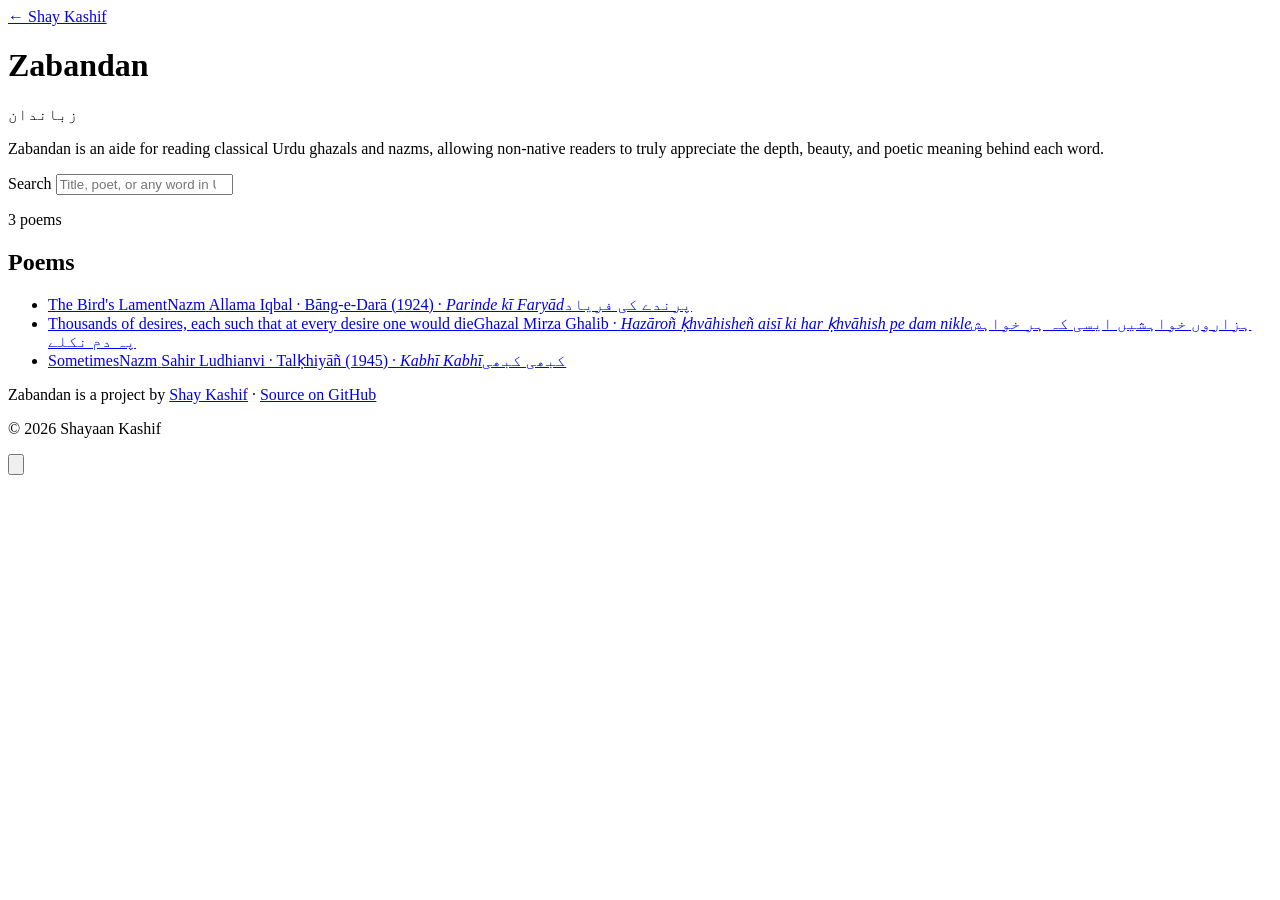
==== site/index.html @ e580685a "Serve the site from the Oracle server Commit the built site/ (with its fonts) so the server can serv" ====
<!DOCTYPE html>
<html lang="en">
<head>
  <meta charset="UTF-8" />
  <meta name="viewport" content="width=device-width, initial-scale=1.0" />
  <title>Zabandan</title>
  <meta name="description" content="Zabandan is an aide for reading classical Urdu ghazals and nazms, allowing non-native readers to truly appreciate the depth, beauty, and poetic meaning behind each word." />
  <link rel="canonical" href="https://zabandan.shaykas.com/" />
  <meta property="og:title" content="Zabandan" />
  <meta property="og:description" content="Zabandan is an aide for reading classical Urdu ghazals and nazms, allowing non-native readers to truly appreciate the depth, beauty, and poetic meaning behind each word." />
  <meta property="og:type" content="website" />
  <meta property="og:url" content="https://zabandan.shaykas.com/" />
  <meta property="og:site_name" content="Zabandan" />
  <meta name="twitter:card" content="summary" />
  <link rel="icon" type="image/svg+xml" href="/assets/favicon.svg?v=3c07f993" />
  <meta name="color-scheme" content="light dark" />
  <meta name="theme-color" content="#f6f2e6" />
  <script>try{var t=localStorage.getItem("theme")||(matchMedia("(prefers-color-scheme: dark)").matches?"dark":"light");document.documentElement.dataset.theme=t;if(t==="dark")document.querySelector('meta[name="theme-color"]').content="#151412"}catch(e){}</script>
  <link rel="preload" href="/assets/fonts/aktiv-grotesk-regular.woff2" as="font" type="font/woff2" crossorigin />
  <link rel="preload" href="/assets/fonts/aktiv-grotesk-semibold.woff2" as="font" type="font/woff2" crossorigin />
  <link rel="preconnect" href="https://fonts.googleapis.com" />
  <link rel="preconnect" href="https://fonts.gstatic.com" crossorigin />
  <link rel="stylesheet" href="https://fonts.googleapis.com/css2?family=Noto+Nastaliq+Urdu:wght@400;600&display=swap" />
  <link rel="stylesheet" href="/assets/site.css?v=9365e855" />
  <script src="/assets/theme.js?v=a9e57e3d" defer></script><script src="/assets/search.js?v=5acead85" defer></script>
</head>
<body>
  <main>
    <header class="top">
      <a href="https://shaykas.com/">&larr; Shay Kashif</a>
    </header>

    <div class="masthead">
      <h1>Zabandan</h1>
      <span class="ur" lang="ur">زباندان</span>
    </div>

    <div class="intro">
      <p>Zabandan is an aide for reading classical Urdu ghazals and nazms, allowing non-native readers to truly appreciate the depth, beauty, and poetic meaning behind each word.</p>
    </div>

    <div class="search" role="search">
      <label for="q">Search</label>
      <input id="q" type="search" autocomplete="off" spellcheck="false"
             placeholder="Title, poet, or any word in Urdu, Roman or English" />
    </div>
    <p class="count" id="count" aria-live="polite">3 poems</p>

    <h2 class="label">Poems</h2>
    <ul class="list" id="entries">
      <li data-id="parinde-ki-faryad"><a href="/parinde-ki-faryad/">
        <span class="t">The Bird&#x27;s Lament</span><span class="d">Nazm</span>
        <span class="sub"><span>Allama Iqbal · Bāng-e-Darā (1924) · <em>Parinde kī Faryād</em></span><span class="ur" lang="ur">پرندے کی فریاد</span></span>
        <span class="hit" hidden></span>
      </a></li>
      <li data-id="hazaaron-khvaahishen"><a href="/hazaaron-khvaahishen/">
        <span class="t">Thousands of desires, each such that at every desire one would die</span><span class="d">Ghazal</span>
        <span class="sub"><span>Mirza Ghalib · <em>Hazāroñ ḳhvāhisheñ aisī ki har ḳhvāhish pe dam nikle</em></span><span class="ur" lang="ur">ہزاروں خواہشیں ایسی کہ ہر خواہش پہ دم نکلے</span></span>
        <span class="hit" hidden></span>
      </a></li>
      <li data-id="kabhi-kabhi"><a href="/kabhi-kabhi/">
        <span class="t">Sometimes</span><span class="d">Nazm</span>
        <span class="sub"><span>Sahir Ludhianvi · Talḳhiyāñ (1945) · <em>Kabhī Kabhī</em></span><span class="ur" lang="ur">کبھی کبھی</span></span>
        <span class="hit" hidden></span>
      </a></li>
    </ul>
    <p class="empty" id="empty" hidden>No poems match. Try a shorter word, or the Roman spelling without accents.</p>
    <footer class="credit">
      <p>Zabandan is a project by <a href="https://shaykas.com/">Shay Kashif</a> · <a href="https://github.com/shaykashif/zabandan">Source on GitHub</a></p>
      <p>&copy; 2026 Shayaan Kashif</p>
    </footer>
    <script type="application/json" id="search-data">[{"id":"parinde-ki-faryad","meta":"Parinde kī Faryād The Bird's Lament Allama Iqbal nazm Bāng-e-Darā (1924)","meta_ur":"پرندے کی فریاد","lines":[{"where":"Couplet 1","text":"آتا ہے یاد مجھ کو گزرا ہوا زمانا"},{"where":"Couplet 1","text":"وہ باغ کی بہاریں، وہ سب کا چہچہانا"},{"where":"Couplet 1","text":"ātā hai yād mujh ko guzrā huā zamāna"},{"where":"Couplet 1","text":"vo bāġh kī bahāreñ vo sab kā chahchahānā"},{"where":"Couplet 1","text":"I remember the bygone age—"},{"where":"Couplet 1","text":"the garden’s springtimes, the chirping of all."},{"where":"Couplet 2","text":"آزادیاں کہاں وہ اب اپنے گھونسلے کی"},{"where":"Couplet 2","text":"اپنی خوشی سے آنا، اپنی خوشی سے جانا"},{"where":"Couplet 2","text":"āzādiyāñ kahāñ woh ab apne ghonsle kī"},{"where":"Couplet 2","text":"apnī khushī se ānā apnī khushī se jānā"},{"where":"Couplet 2","text":"Where now are those freedoms of my own nest—"},{"where":"Couplet 2","text":"to come of my own free will, to go of my own free will?"},{"where":"Couplet 3","text":"لگتی ہے چوٹ دل پر، آتا ہے یاد جس دم"},{"where":"Couplet 3","text":"شبنم کے آنسوؤں پر کلیوں کا مُسکرانا"},{"where":"Couplet 3","text":"lagtī hai choṭ dil par ātā hai yād jis dam"},{"where":"Couplet 3","text":"shabnam ke ānsūoñ par kaliyoñ kā muskurānā"},{"where":"Couplet 3","text":"When memory comes, a wound strikes at the heart —"},{"where":"Couplet 3","text":"the smiling of the buds over the dew’s tears."},{"where":"Couplet 4","text":"وہ پیاری پیاری صورت، وہ کامنی سی مورت"},{"where":"Couplet 4","text":"آباد جس کے دم سے تھا میرا آشیانا"},{"where":"Couplet 4","text":"woh pyārī pyārī sūrat woh kāminī sī mūrat"},{"where":"Couplet 4","text":"ābād jis ke dam se thā merā āshiyāna"},{"where":"Couplet 4","text":"That dear, dear face, that form like a beautiful woman—"},{"where":"Couplet 4","text":"by whose breath my nest was alive."},{"where":"Couplet 5","text":"آتی نہیں صدائیں اُس کی مرے قفس میں"},{"where":"Couplet 5","text":"ہوتی مری رہائی اے کاش میرے بس میں!"},{"where":"Couplet 5","text":"ātī nahīñ sadāeñ us kī mere qafas meñ"},{"where":"Couplet 5","text":"hotī merī rihāī ai kāsh mere bas meñ"},{"where":"Couplet 5","text":"Her calls no longer reach me in my cage"},{"where":"Couplet 5","text":"If only my release were within my power!"},{"where":"Couplet 6","text":"کیا بد نصیب ہوں مَیں گھر کو ترس رہا ہوں"},{"where":"Couplet 6","text":"ساتھی تو ہیں وطن میں، مَیں قید میں پڑا ہوں"},{"where":"Couplet 6","text":"kyā bad-nasīb hūñ maiñ ghar ko taras rahā hūñ"},{"where":"Couplet 6","text":"sāthī to haiñ vatan meñ maiñ qaid meñ paṛā hūñ"},{"where":"Couplet 6","text":"How unfortunate I am—I pine for home;"},{"where":"Couplet 6","text":"my companions are in the homeland, while I lie in a cage."},{"where":"Couplet 7","text":"آئی بہار، کلیاں پھُولوں کی ہنس رہی ہیں"},{"where":"Couplet 7","text":"مَیں اس اندھیرے گھر میں قسمت کو رو رہا ہوں"},{"where":"Couplet 7","text":"āī bahār kaliyāñ phūloñ kī hans rahī haiñ"},{"where":"Couplet 7","text":"maiñ is andhere ghar meñ qismat ko ro rahā hūñ"},{"where":"Couplet 7","text":"Spring has arrived, and the flower-buds are laughing,"},{"where":"Couplet 7","text":"While I, in this dark house, weep over my fate."},{"where":"Couplet 8","text":"اس قید کا الٰہی! دُکھڑا کسے سُناؤں"},{"where":"Couplet 8","text":"ڈر ہے یہیں قفس میں مَیں غم سے مر نہ جاؤں"},{"where":"Couplet 8","text":"is qaid kā ilāhī dukhṛā kise sunāūñ"},{"where":"Couplet 8","text":"ḍar hai yahīñ qafas meñ maiñ ġham se mar na jāūñ"},{"where":"Couplet 8","text":"O God, to whom can I tell the sorrow of this captivity?"},{"where":"Couplet 8","text":"I fear that here in this cage I may die of grief."},{"where":"Couplet 9","text":"جب سے چمن چھُٹا ہے، یہ حال ہو گیا ہے"},{"where":"Couplet 9","text":"دل غم کو کھا رہا ہے، غم دل کو کھا رہا ہے"},{"where":"Couplet 9","text":"jab se chaman chhuṭā hai ye hāl ho gayā hai"},{"where":"Couplet 9","text":"dil ġham ko khā rahā hai ġham dil ko khā rahā hai"},{"where":"Couplet 9","text":"Ever since the garden was left behind, this has become my state—"},{"where":"Couplet 9","text":"the heart devours grief, and grief devours the heart."},{"where":"Couplet 10","text":"گانا اسے سمجھ کر خوش ہوں نہ سُننے والے"},{"where":"Couplet 10","text":"دُکھّے ہوئے دلوں کی فریاد یہ صدا ہے"},{"where":"Couplet 10","text":"gānā use samajh kar ḳhush hūñ na sunne vāle"},{"where":"Couplet 10","text":"dukhe hue diloñ kī fariyād ye sadā hai"},{"where":"Couplet 10","text":"Listeners, do not be glad, taking it for a song—"},{"where":"Couplet 10","text":"This voice is the lament of wounded hearts."},{"where":"Couplet 11","text":"آزاد مجھ کو کر دے، او قید کرنے والے!"},{"where":"Couplet 11","text":"مَیں بے زباں ہوں قیدی، تو چھوڑ کر دُعا لے"},{"where":"Couplet 11","text":"āzād mujh ko kar de o qaid karne vāle"},{"where":"Couplet 11","text":"maiñ be zabāñ hūñ qaidī tū chhoṛ kar duʿā le"},{"where":"Couplet 11","text":"Set me free, O you who keep me confined!"},{"where":"Couplet 11","text":"I am a mute prisoner — release me, and earn my prayer."}]},{"id":"hazaaron-khvaahishen","meta":"hazāroñ ḳhvāhisheñ aisī ki har ḳhvāhish pe dam nikle Mirza Ghalib ghazal","meta_ur":"ہزاروں خواہشیں ایسی کہ ہر خواہش پہ دم نکلے","lines":[{"where":"Couplet 1","text":"ہزاروں خواہشیں ایسی کہ ہر خواہش پہ دم نکلے"},{"where":"Couplet 1","text":"بہت نکلے مرے ارمان لیکن پھر بھی کم نکلے"},{"where":"Couplet 1","text":"hazāroñ ḳhvāhisheñ aisī ki har ḳhvāhish pe dam nikle"},{"where":"Couplet 1","text":"bahut nikle mire armān lekin phir bhī kam nikle"},{"where":"Couplet 1","text":"Thousands of desires, each such that at every desire one would die;"},{"where":"Couplet 1","text":"Many of my longings came out, yet even so they came out few."},{"where":"Couplet 2","text":"ڈرے کیوں میرا قاتل کیا رہے گا اس کی گردن پر"},{"where":"Couplet 2","text":"وہ خوں جو چشم تر سے عمر بھر یوں دم بدم نکلے"},{"where":"Couplet 2","text":"Dare kyuuñ merā qātil kyā rahegā us kī gardan par"},{"where":"Couplet 2","text":"vo ḳhuuñ jo chashm-e-tar se umr bhar yuuñ dam-ba-dam nikle"},{"where":"Couplet 2","text":"Why should my killer fear? What will remain upon his neck—"},{"where":"Couplet 2","text":"that blood which from wet eyes, all life, kept issuing moment by moment?"},{"where":"Couplet 3","text":"نکلنا خلد سے آدم کا سنتے آئے ہیں لیکن"},{"where":"Couplet 3","text":"بہت بے آبرو ہو کر ترے کوچے سے ہم نکلے"},{"where":"Couplet 3","text":"nikalnā ḳhuld se aadam kā sunte aa.e haiñ lekin"},{"where":"Couplet 3","text":"bahut be-ābrū ho kar tire kūche se ham nikle"},{"where":"Couplet 3","text":"We have always heard the tale of Adam's going out from Paradise—"},{"where":"Couplet 3","text":"but from your lane I came out utterly dishonoured."},{"where":"Couplet 4","text":"بھرم کھل جائے ظالم تیرے قامت کی درازی کا"},{"where":"Couplet 4","text":"اگر اس طرۂ پر پیچ و خم کا پیچ و خم نکلے"},{"where":"Couplet 4","text":"bharam khul jaa.e zālim tere qāmat kī darāzī kā"},{"where":"Couplet 4","text":"agar is turra-e-pur-pech-o-ḳham kā pech-o-ḳham nikle"},{"where":"Couplet 4","text":"The illusion of your tallness would be exposed, O cruel one—"},{"where":"Couplet 4","text":"if ever the twists and curls of this curl-laden tress were straightened out."},{"where":"Couplet 5","text":"مگر لکھوائے کوئی اس کو خط تو ہم سے لکھوائے"},{"where":"Couplet 5","text":"ہوئی صبح اور گھر سے کان پر رکھ کر قلم نکلے"},{"where":"Couplet 5","text":"magar likhvā.e koī us ko ḳhat to ham se likhvā.e"},{"where":"Couplet 5","text":"huī sub.h aur ghar se kaan par rakh kar qalam nikle"},{"where":"Couplet 5","text":"But if someone would have him write a letter, then let it be written by us;"},{"where":"Couplet 5","text":"Morning came, and from the house he came out with a pen behind his ear."},{"where":"Couplet 6","text":"ہوئی اس دور میں منسوب مجھ سے بادہ آشامی"},{"where":"Couplet 6","text":"پھر آیا وہ زمانہ جو جہاں میں جام جم نکلے"},{"where":"Couplet 6","text":"huī is daur meñ mansūb mujh se bāda-ashāmī"},{"where":"Couplet 6","text":"phir aayā vo zamāna jo jahāñ meñ jām-e-jam nikle"},{"where":"Couplet 6","text":"In this age, wine-drinking is attributed to me—"},{"where":"Couplet 6","text":"again has come that age when in the world Jamshid’s cup comes forth."},{"where":"Couplet 7","text":"ہوئی جن سے توقع خستگی کی داد پانے کی"},{"where":"Couplet 7","text":"وہ ہم سے بھی زیادہ خستۂ تیغ ستم نکلے"},{"where":"Couplet 7","text":"huī jin se tavaqqo ḳhastagī kī daad paane kī"},{"where":"Couplet 7","text":"vo ham se bhī ziyāda ḳhasta-e-teġh-e-sitam nikle"},{"where":"Couplet 7","text":"Those from whom we expected to receive sympathy for our woundedness—"},{"where":"Couplet 7","text":"they turned out even more wounded by the sword of cruelty than us."},{"where":"Couplet 8","text":"محبت میں نہیں ہے فرق جینے اور مرنے کا"},{"where":"Couplet 8","text":"اسی کو دیکھ کر جیتے ہیں جس کافر پہ دم نکلے"},{"where":"Couplet 8","text":"mohabbat meñ nahīñ hai farq jiine aur marne kā"},{"where":"Couplet 8","text":"usī ko dekh kar jiite haiñ jis kāfir pe dam nikle"},{"where":"Couplet 8","text":"In love there is no difference between living and dying—"},{"where":"Couplet 8","text":"we live by seeing that very infidel for whom the breath departs."},{"where":"Couplet 9","text":"کہاں مے خانہ کا دروازہ غالبؔ اور کہاں واعظ"},{"where":"Couplet 9","text":"پر اتنا جانتے ہیں کل وہ جاتا تھا کہ ہم نکلے"},{"where":"Couplet 9","text":"kahāñ mai-ḳhāne kā darvāza 'ġhālib' aur kahāñ vaa.iz"},{"where":"Couplet 9","text":"par itnā jānte haiñ kal vo jaatā thā ki ham nikle"},{"where":"Couplet 9","text":"Where is the tavern's door, Ghalib—and where the preacher!"},{"where":"Couplet 9","text":"But this much I know: yesterday he was heading there as I came out."}]},{"id":"kabhi-kabhi","meta":"Kabhī Kabhī Sometimes Sahir Ludhianvi nazm Talḳhiyāñ (1945)","meta_ur":"کبھی کبھی","lines":[{"where":"Couplet 1","text":"کبھی کبھی مرے دل میں خیال آتا ہے"},{"where":"Couplet 1","text":"کہ زندگی تری زلفوں کی نرم چھاؤں میں"},{"where":"Couplet 1","text":"kabhī kabhī mere dil meñ ḳhayāl ātā hai"},{"where":"Couplet 1","text":"ki zindagī terī zulfoñ kī narm chhāñv meñ"},{"where":"Couplet 1","text":"Sometimes a thought steals into my heart—"},{"where":"Couplet 1","text":"that life, in the soft shade of your tresses,"},{"where":"Couplet 2","text":"گزرنے پاتی تو شاداب ہو بھی سکتی تھی"},{"where":"Couplet 2","text":"یہ تیرگی جو مری زیست کا مقدر ہے"},{"where":"Couplet 2","text":"guzarne pātī to shādāb ho bhī saktī thī"},{"where":"Couplet 2","text":"ye tīragī jo merī zīst kā muqaddar hai"},{"where":"Couplet 2","text":"Had it been allowed to pass there, it could even have grown lush and green—"},{"where":"Couplet 2","text":"this darkness, which is my life’s destiny,"},{"where":"Couplet 3","text":"تری نظر کی شعاعوں میں کھو بھی سکتی تھی"},{"where":"Couplet 3","text":"tirī nazar kī shuʿāoñ meñ kho bhī saktī thī"},{"where":"Couplet 3","text":"This darkness could also have been lost in the rays of your gaze."},{"where":"Couplet 4","text":"عجب نہ تھا کہ میں بیگانۂ الم ہو کر"},{"where":"Couplet 4","text":"ترے جمال کی رعنائیوں میں کھو رہتا"},{"where":"Couplet 4","text":"ajab na thā ki maiñ begāna-e-alam ho kar"},{"where":"Couplet 4","text":"tere jamāl kī raʿnāʾiyoñ meñ kho rahtā"},{"where":"Couplet 4","text":"It was no wonder that, grown a stranger to grief,"},{"where":"Couplet 4","text":"I would have kept losing myself in the graces of your beauty."},{"where":"Couplet 5","text":"ترا گداز بدن تیری نیم باز آنکھیں"},{"where":"Couplet 5","text":"انہی حسین فسانوں میں محو ہو رہتا"},{"where":"Couplet 5","text":"terā gudāz badan terī nīm-bāz āñkheñ"},{"where":"Couplet 5","text":"unhī hasīn fasānoñ meñ mahv ho rahtā"},{"where":"Couplet 5","text":"Your tender body, your half-open eyes—"},{"where":"Couplet 5","text":"in those very lovely tales I would stay lost."},{"where":"Couplet 6","text":"پکارتیں مجھے جب تلخیاں زمانے کی"},{"where":"Couplet 6","text":"ترے لبوں سے حلاوت کے گھونٹ پی لیتا"},{"where":"Couplet 6","text":"pukārtīñ mujhe jab talḳhiyāñ zamāne kī"},{"where":"Couplet 6","text":"tere laboñ se ḥalāvat ke ghūñṭ pī letā"},{"where":"Couplet 6","text":"When the world's bitternesses called out to me,"},{"where":"Couplet 6","text":"I would drink sips of sweetness from your lips."},{"where":"Couplet 7","text":"حیات چیختی پھرتی برہنہ سر اور میں"},{"where":"Couplet 7","text":"گھنیری زلفوں کے سائے میں چھپ کے جی لیتا"},{"where":"Couplet 7","text":"hayāt chīḳhtī phirtī barahna-sar aur maiñ"},{"where":"Couplet 7","text":"ghanerī zulfõ ke sāye meñ chhip ke jī-letā"},{"where":"Couplet 7","text":"Life would wander shrieking, bareheaded, and I—"},{"where":"Couplet 7","text":"would hide in the shade of dense tresses and live."},{"where":"Couplet 8","text":"مگر یہ ہو نہ سکا اور اب یہ عالم ہے"},{"where":"Couplet 8","text":"کہ تو نہیں ترا غم تیری جستجو بھی نہیں"},{"where":"Couplet 8","text":"magar ye ho na sakā aur ab ye ālam hai"},{"where":"Couplet 8","text":"ka tū nahīñ terā ġham terī justujū bhī nahīñ"},{"where":"Couplet 8","text":"But this could not come to pass, and now the state is this:"},{"where":"Couplet 8","text":"you are not, nor your grief, nor even the search for you."},{"where":"Couplet 9","text":"گزر رہی ہے کچھ اس طرح زندگی جیسے"},{"where":"Couplet 9","text":"اسے کسی کے سہارے کی آرزو بھی نہیں"},{"where":"Couplet 9","text":"guzar rahī hai kuchh is tarah zindagī jaise"},{"where":"Couplet 9","text":"use kisī ke sahāre kī ārzū bhī nahīñ"},{"where":"Couplet 9","text":"Life is passing in such a way, as if"},{"where":"Couplet 9","text":"it has no longing even for someone's support."},{"where":"Couplet 10","text":"زمانے بھر کے دکھوں کو لگا چکا ہوں گلے"},{"where":"Couplet 10","text":"گزر رہا ہوں کچھ انجانی رہ گزاروں سے"},{"where":"Couplet 10","text":"zamāne bhar ke dukhoñ ko lagā chukā hūñ gale"},{"where":"Couplet 10","text":"guzar rahā hūñ kuchh anjānī rahguzāroñ se"},{"where":"Couplet 10","text":"I have embraced all the sorrows the world can hold,"},{"where":"Couplet 10","text":"I am passing through some unknown, unfamiliar roads."},{"where":"Couplet 11","text":"مہیب سائے مری سمت بڑھتے آتے ہیں"},{"where":"Couplet 11","text":"حیات و موت کے پر ہول خارزاروں سے"},{"where":"Couplet 11","text":"muhīb sāye mirī samt baṛhte āte haiñ"},{"where":"Couplet 11","text":"hayāt va maut ke pur haul ḳhārzāroñ se"},{"where":"Couplet 11","text":"Grim shadows keep advancing toward me"},{"where":"Couplet 11","text":"from the dread-thorned wastes of life and death."},{"where":"Couplet 12","text":"نہ کوئی جادۂ منزل نہ روشنی کا سراغ"},{"where":"Couplet 12","text":"بھٹک رہی ہے خلاؤں میں زندگی میری"},{"where":"Couplet 12","text":"na koī jāda-e-manzil na roshnī kā surāġh"},{"where":"Couplet 12","text":"bhaṭak rahī hai ḳhalāoñ meñ zindagī merī"},{"where":"Couplet 12","text":"No road to a goal, no trace of light;"},{"where":"Couplet 12","text":"my life wanders through empty voids."},{"where":"Couplet 13","text":"انہی خلاؤں میں رہ جاؤں گا کبھی کھو کر"},{"where":"Couplet 13","text":"inhī ḳhalāoñ meñ rah jāūṅgā kabhī kho kar"},{"where":"Couplet 13","text":"In these very voids, someday, I shall be left lost to myself."},{"where":"Couplet 14","text":"میں جانتا ہوں مری ہم نفس مگر یوں ہی"},{"where":"Couplet 14","text":"کبھی کبھی مرے دل میں خیال آتا ہے"},{"where":"Couplet 14","text":"maiñ jāntā hūñ merī ham-nafas magar yūñ hī"},{"where":"Couplet 14","text":"kabhī kabhī mere dil meñ ḳhayāl ātā hai"},{"where":"Couplet 14","text":"I know, my soulmate—yet still, for no reason,"},{"where":"Couplet 14","text":"Sometimes, sometimes a thought comes into my heart."}]}]</script>
  </main>
  <div class="corner">
    <button class="theme" type="button" aria-label="Switch to dark mode" title="Dark mode"><svg class="moon" viewBox="0 0 24 24" aria-hidden="true"><path d="M4.77 14.35A7.6 7.6 0 1 0 16.46 5.85A7.37 7.37 0 0 1 4.77 14.35Z"/><path d="M16.46 5.85A7.6 7.6 0 0 0 4.77 14.35" stroke-width="1.3" stroke-dasharray="0 2.3"/><path d="M20.92 10.21L22.29 9.93M20.95 13.64L21.74 13.79M19.7 16.85L20.38 17.27M17.36 19.36L18.18 20.49M14.24 20.82L14.44 21.59M10.81 21.02L10.71 21.82M7.55 19.94L6.87 21.16" stroke-width="1.1"/></svg><svg class="sun" viewBox="0 0 24 24" aria-hidden="true"><circle cx="12" cy="12" r="4.2"/><path d="M13.94 12.8L11.2 13.94L10.06 11.2L12.8 10.06ZM12.8 13.94L10.06 12.8L11.2 10.06L13.94 11.2Z" stroke-width=".8"/><path d="M12 6.4L12 1.4M14.14 6.83L15.21 4.24M15.96 8.04L19.5 4.5M17.17 9.86L19.76 8.79M17.6 12L22.6 12M17.17 14.14L19.76 15.21M15.96 15.96L19.5 19.5M14.14 17.17L15.21 19.76M12 17.6L12 22.6M9.86 17.17L8.79 19.76M8.04 15.96L4.5 19.5M6.83 14.14L4.24 15.21M6.4 12L1.4 12M6.83 9.86L4.24 8.79M8.04 8.04L4.5 4.5M9.86 6.83L8.79 4.24" stroke-width="1.2"/></svg></button>
  </div>
</body>
</html>
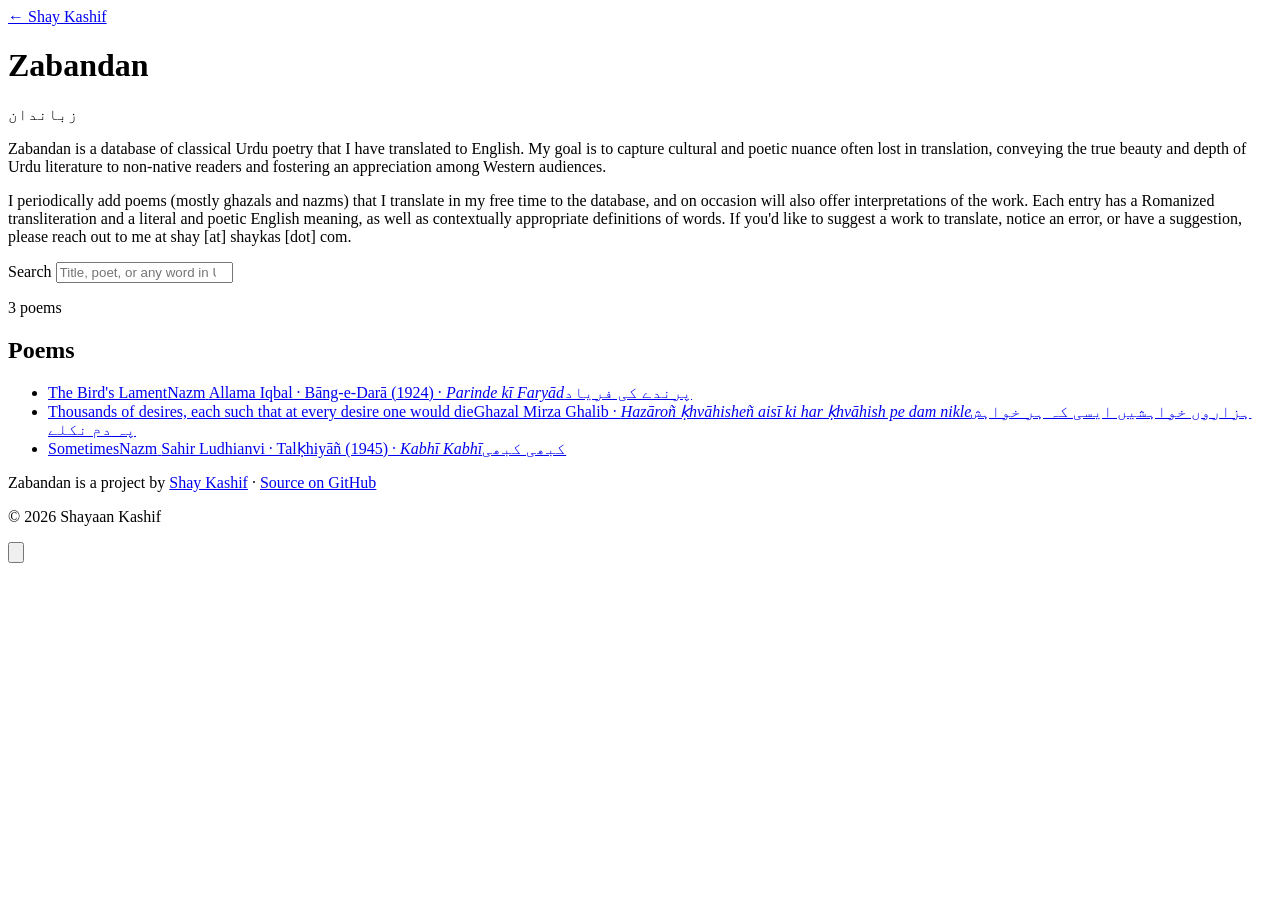
==== commit 6382efe8: "New home page description Co-Authored-By: Claude Opus 5.5 <noreply@anthropic.com>" ====
--- a/site/index.html
+++ b/site/index.html
@@ -4,15 +4,26 @@
   <meta charset="UTF-8" />
   <meta name="viewport" content="width=device-width, initial-scale=1.0" />
   <title>Zabandan</title>
-  <meta name="description" content="Zabandan is an aide for reading classical Urdu ghazals and nazms, allowing non-native readers to truly appreciate the depth, beauty, and poetic meaning behind each word." />
+  <meta name="description" content="Zabandan is a database of classical Urdu poetry that I have translated to English. My goal is to capture cultural and poetic nuance often lost in translation, conveying the true beauty and depth of Urdu literature to non-native readers and fostering an appreciation among Western audiences." />
   <link rel="canonical" href="https://zabandan.shaykas.com/" />
   <meta property="og:title" content="Zabandan" />
-  <meta property="og:description" content="Zabandan is an aide for reading classical Urdu ghazals and nazms, allowing non-native readers to truly appreciate the depth, beauty, and poetic meaning behind each word." />
+  <meta property="og:description" content="Zabandan is a database of classical Urdu poetry that I have translated to English. My goal is to capture cultural and poetic nuance often lost in translation, conveying the true beauty and depth of Urdu literature to non-native readers and fostering an appreciation among Western audiences." />
   <meta property="og:type" content="website" />
   <meta property="og:url" content="https://zabandan.shaykas.com/" />
   <meta property="og:site_name" content="Zabandan" />
-  <meta name="twitter:card" content="summary" />
+  <meta property="og:locale" content="en_US" />
+  <meta property="og:image" content="https://zabandan.shaykas.com/assets/og/site.png?v=72844432" />
+  <meta property="og:image:width" content="1200" />
+  <meta property="og:image:height" content="630" />
+  <meta property="og:image:alt" content="Zabandan" />
+  <meta name="twitter:card" content="summary_large_image" />
+  <meta name="twitter:title" content="Zabandan" />
+  <meta name="twitter:description" content="Zabandan is a database of classical Urdu poetry that I have translated to English. My goal is to capture cultural and poetic nuance often lost in translation, conveying the true beauty and depth of Urdu literature to non-native readers and fostering an appreciation among Western audiences." />
+  <meta name="twitter:image" content="https://zabandan.shaykas.com/assets/og/site.png?v=72844432" />
+  <meta name="author" content="Shay Kashif" />
   <link rel="icon" type="image/svg+xml" href="/assets/favicon.svg?v=3c07f993" />
+  <link rel="icon" type="image/png" sizes="48x48" href="/assets/icons/favicon-48.png?v=343ee12b" />
+  <link rel="apple-touch-icon" sizes="180x180" href="/assets/icons/apple-touch-icon.png?v=1ad0c75c" />
   <meta name="color-scheme" content="light dark" />
   <meta name="theme-color" content="#f6f2e6" />
   <script>try{var t=localStorage.getItem("theme")||(matchMedia("(prefers-color-scheme: dark)").matches?"dark":"light");document.documentElement.dataset.theme=t;if(t==="dark")document.querySelector('meta[name="theme-color"]').content="#151412"}catch(e){}</script>
@@ -23,6 +34,7 @@
   <link rel="stylesheet" href="https://fonts.googleapis.com/css2?family=Noto+Nastaliq+Urdu:wght@400;600&display=swap" />
   <link rel="stylesheet" href="/assets/site.css?v=9365e855" />
   <script src="/assets/theme.js?v=a9e57e3d" defer></script><script src="/assets/search.js?v=5acead85" defer></script>
+  <script type="application/ld+json">{"@context":"https://schema.org","@type":"WebSite","@id":"https://zabandan.shaykas.com/#website","url":"https://zabandan.shaykas.com/","name":"Zabandan","alternateName":"زباندان","description":"Zabandan is a database of classical Urdu poetry that I have translated to English. My goal is to capture cultural and poetic nuance often lost in translation, conveying the true beauty and depth of Urdu literature to non-native readers and fostering an appreciation among Western audiences.","inLanguage":"en","author":{"@type":"Person","@id":"https://shaykas.com/#person","name":"Shay Kashif","alternateName":"Shayaan Kashif","url":"https://shaykas.com/"},"publisher":{"@type":"Person","@id":"https://shaykas.com/#person","name":"Shay Kashif","alternateName":"Shayaan Kashif","url":"https://shaykas.com/"},"potentialAction":{"@type":"SearchAction","target":"https://zabandan.shaykas.com/?q={search_term_string}","query-input":"required name=search_term_string"}}</script>
 </head>
 <body>
   <main>
@@ -36,7 +48,8 @@
     </div>
 
     <div class="intro">
-      <p>Zabandan is an aide for reading classical Urdu ghazals and nazms, allowing non-native readers to truly appreciate the depth, beauty, and poetic meaning behind each word.</p>
+      <p>Zabandan is a database of classical Urdu poetry that I have translated to English. My goal is to capture cultural and poetic nuance often lost in translation, conveying the true beauty and depth of Urdu literature to non-native readers and fostering an appreciation among Western audiences.</p>
+      <p>I periodically add poems (mostly ghazals and nazms) that I translate in my free time to the database, and on occasion will also offer interpretations of the work. Each entry has a Romanized transliteration and a literal and poetic English meaning, as well as contextually appropriate definitions of words. If you'd like to suggest a work to translate, notice an error, or have a suggestion, please reach out to me at shay [at] shaykas [dot] com.</p>
     </div>
 
     <div class="search" role="search">
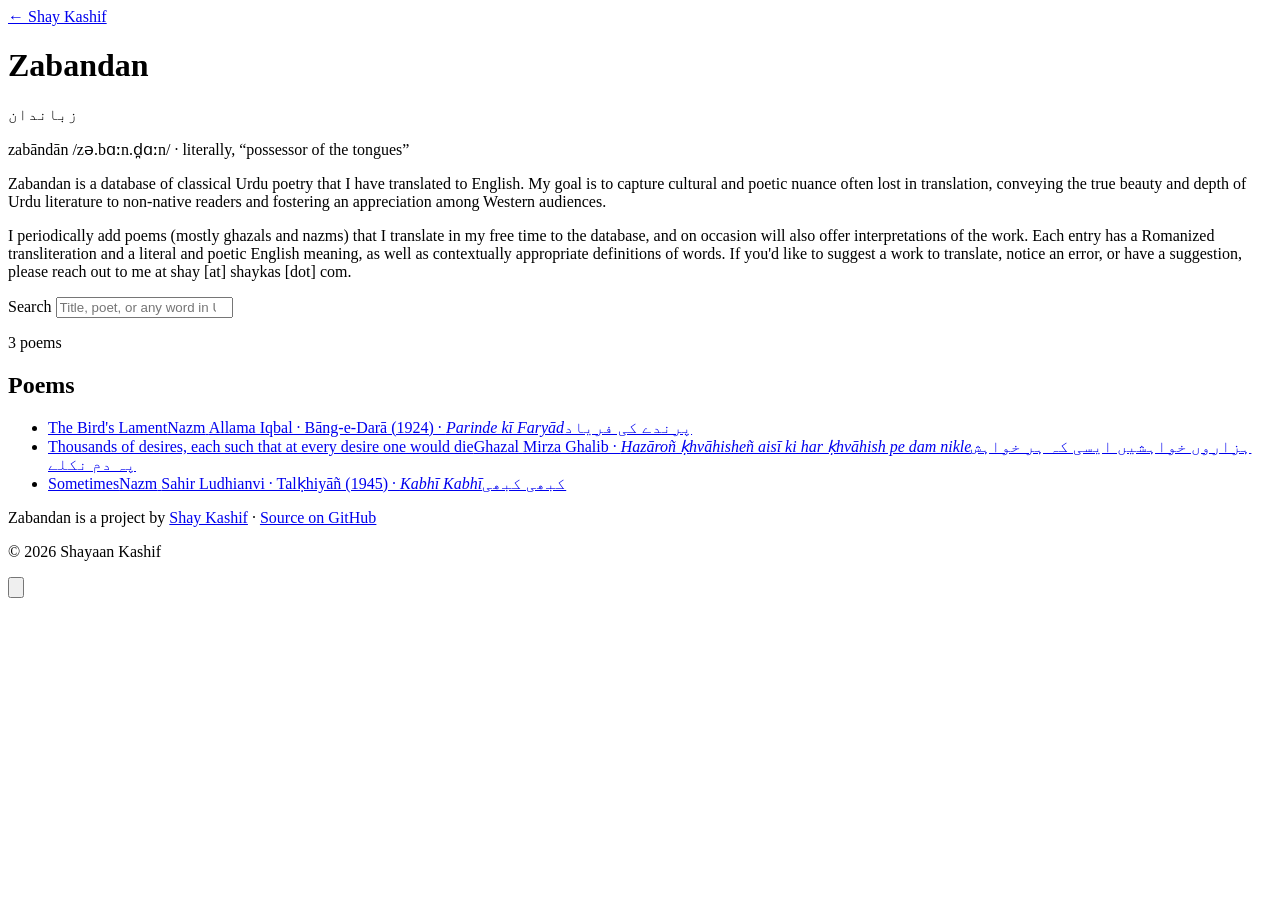
==== commit 539903db: "Credit the translator in poem footers; add Zabandan's pronunciation and meaning Poem pages now say "" ====
--- a/site/index.html
+++ b/site/index.html
@@ -32,7 +32,7 @@
   <link rel="preconnect" href="https://fonts.googleapis.com" />
   <link rel="preconnect" href="https://fonts.gstatic.com" crossorigin />
   <link rel="stylesheet" href="https://fonts.googleapis.com/css2?family=Noto+Nastaliq+Urdu:wght@400;600&display=swap" />
-  <link rel="stylesheet" href="/assets/site.css?v=9365e855" />
+  <link rel="stylesheet" href="/assets/site.css?v=6f1133f1" />
   <script src="/assets/theme.js?v=a9e57e3d" defer></script><script src="/assets/search.js?v=5acead85" defer></script>
   <script type="application/ld+json">{"@context":"https://schema.org","@type":"WebSite","@id":"https://zabandan.shaykas.com/#website","url":"https://zabandan.shaykas.com/","name":"Zabandan","alternateName":"زباندان","description":"Zabandan is a database of classical Urdu poetry that I have translated to English. My goal is to capture cultural and poetic nuance often lost in translation, conveying the true beauty and depth of Urdu literature to non-native readers and fostering an appreciation among Western audiences.","inLanguage":"en","author":{"@type":"Person","@id":"https://shaykas.com/#person","name":"Shay Kashif","alternateName":"Shayaan Kashif","url":"https://shaykas.com/"},"publisher":{"@type":"Person","@id":"https://shaykas.com/#person","name":"Shay Kashif","alternateName":"Shayaan Kashif","url":"https://shaykas.com/"},"potentialAction":{"@type":"SearchAction","target":"https://zabandan.shaykas.com/?q={search_term_string}","query-input":"required name=search_term_string"}}</script>
 </head>
@@ -46,6 +46,7 @@
       <h1>Zabandan</h1>
       <span class="ur" lang="ur">زباندان</span>
     </div>
+    <p class="pron"><span lang="ur-Latn">zabāndān</span> <span class="ipa">/zə.bɑːn.d̪ɑːn/</span> · literally, “possessor of the tongues”</p>
 
     <div class="intro">
       <p>Zabandan is a database of classical Urdu poetry that I have translated to English. My goal is to capture cultural and poetic nuance often lost in translation, conveying the true beauty and depth of Urdu literature to non-native readers and fostering an appreciation among Western audiences.</p>
